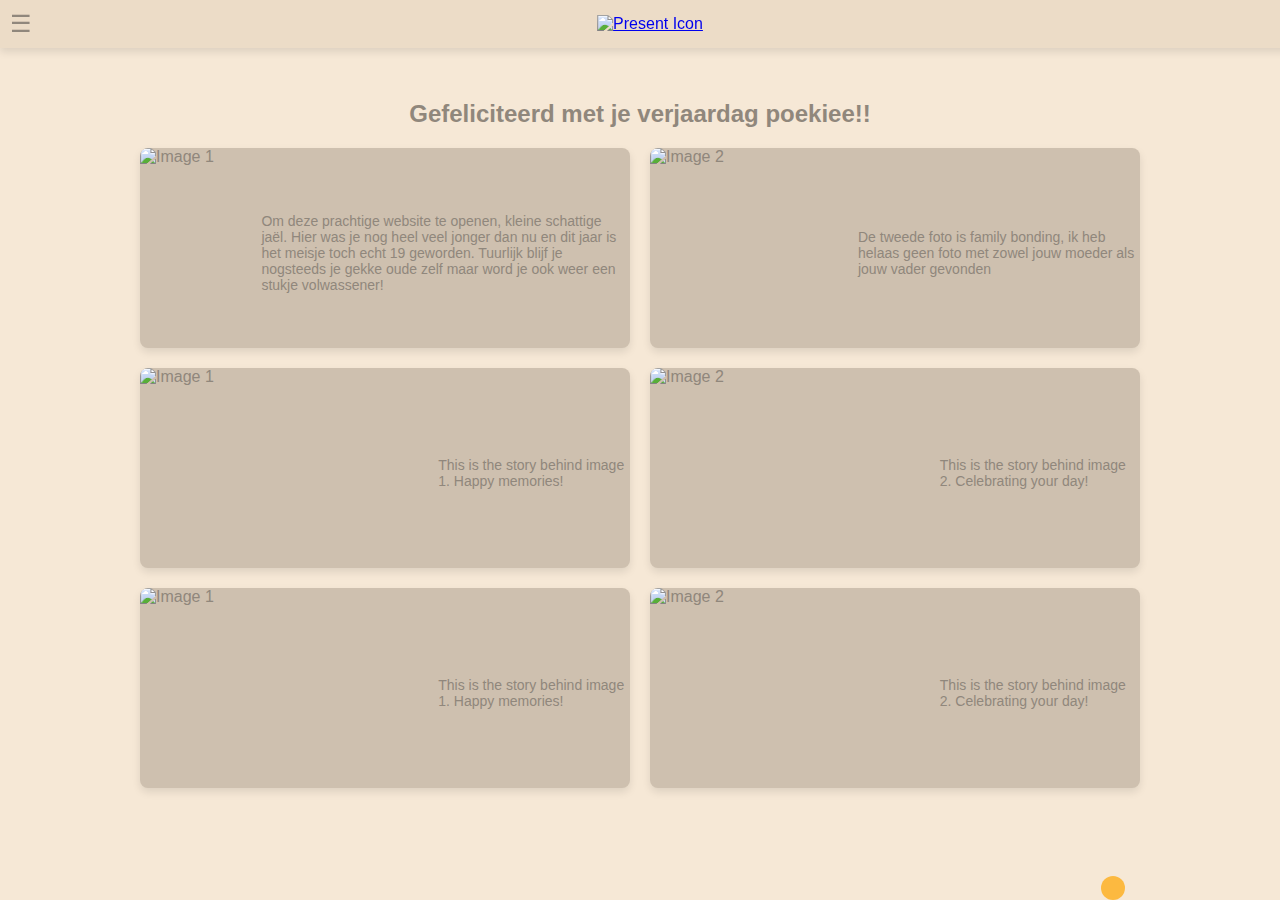
==== index.html @ f280d44c "index.html" ====
<!DOCTYPE html>
<html lang="en">
<head>
    <meta charset="UTF-8">
    <meta name="viewport" content="width=device-width, initial-scale=1.0">
    <style>
        /* Colors */
        :root {
            --color-bg: #f6e8d6;
            --color-bg-alt: #ecdcc7;
            --color-card: #cec0af;
            --color-card-hover: #aba192;
            --color-text: #90877c;
            --color-accent: #ff6f61;
        }

        body {
            margin: 0;
            font-family: Arial, sans-serif;
            background-color: var(--color-bg);
            color: var(--color-text);
            overflow-x: hidden;
        }

        header {
            background-color: var(--color-bg-alt);
            padding: 10px;
            position: fixed;
            width: 100%;
            top: 0;
            left: 0;
            box-shadow: 0 4px 8px rgba(0, 0, 0, 0.1);
            z-index: 1000;
            display: flex;
            align-items: center;
            justify-content: space-between;
            gap: 10px;
        }

        .menu-icon {
            font-size: 24px;
            cursor: pointer;
            display: inline-block;
            color: var(--color-text);
        }

        .present-container {
            position: absolute;
            left: 50%;
            transform: translateX(-50%);
        }

        .present-icon {
            width: 40px;
            cursor: pointer;
        }

        .navbar {
            display: none;
            flex-direction: column;
            align-items: flex-start;
            padding: 10px;
            background-color: var(--color-bg-alt);
            position: absolute;
            top: 50px; /* Positions the menu below the header */
            left: 10px; /* Aligns the menu to the right side of the screen */
            border-radius: 5px;
            box-shadow: 0 4px 8px rgba(0, 0, 0, 0.1);
        }

        .navbar a {
            text-decoration: none;
            color: var(--color-text);
            padding: 8px 0;
            transition: color 0.3s;
        }

        .navbar a:hover {
            color: var(--color-card-hover);
        }

        .container {
            padding: 80px 20px 20px;
            max-width: 1000px;
            margin: auto;
        }

        .gallery {
            display: grid;
            grid-template-columns: repeat(2, 1fr);
            gap: 20px;
        }

        .gallery-item {
            background-color: var(--color-card);
            border-radius: 8px;
            overflow: hidden;
            transition: transform 0.3s ease;
            box-shadow: 0 4px 8px rgba(0, 0, 0, 0.1);
            /* Rectangular aspect ratio: width 3 times height (3:2 ratio) */
            width: 100%;
            height: 200px; /* Fixed height for gallery items */
            display: flex;
            align-items: center;
            justify-content: center;
        }

        .gallery-item img {
            width: 100%;
            height: 100%;
            object-fit: cover; /* Ensure image covers the container */
            border-radius: 8px;
            transition: transform 0.3s ease;
        }

        .gallery-item:hover {
            transform: scale(1.05);
        }

        .gallery-item:hover img {
            transform: scale(1.1);
        }

        .story {
            margin-top: 10px;
            font-size: 14px;
        }

        /* Floating Balls */
        .ball {
            position: fixed;
            bottom: 0;
            width: 30px;
            height: 30px;
            border-radius: 50%;
            opacity: 0.7;
            animation: float 5s infinite ease-in-out;
            pointer-events: none;
            z-index: 900;
        }

        .ball.red {
            background-color: red;
        }

        .ball.green {
            background-color: green;
        }

        .ball.blue {
            background-color: blue;
        }

        .ball.yellow {
            background-color: yellow;
        }

        .ball.purple {
            background-color: purple;
        }

        .ball.orange {
            background-color: orange;
        }

        .ball.pink {
            background-color: pink;
        }

        @keyframes float {
            0% {
                transform: translateY(0);
                opacity: 0.7;
            }
            50% {
                transform: translateY(-10vh); /* Rise up to 10% of the viewport height */
                opacity: 1;
            }
            100% {
                transform: translateY(0);
                opacity: 0.7;
            }
        }

        @media (max-width: 600px) {
            .gallery {
                grid-template-columns: 1fr;
            }

            .gallery-item {
                height: 150px; /* Adjust height for smaller screens */
            }
        }
    </style>
</head>
<body>

<header>
    <div class="menu-icon" onclick="toggleMenu()">☰</div>
    <div class="present-container">
        <a href="Index.html">
            <img src="https://cdn.pixabay.com/photo/2016/12/12/23/06/grey-1902876_960_720.png" alt="Present Icon" class="present-icon">
        </a>
    </div>
    <nav class="navbar" id="navbar">
        <a href="HappyBirthday.html">Happy Birthday</a>
        <a href="game.html">Game</a> <!-- Link to the Game page -->
        <a href="present.html">Present</a> <!-- Link to the Present page -->
    </nav>
</header>

<div class="container">
    <section id="section1">
       <center><h2>Gefeliciteerd met je verjaardag poekiee!!</h2></center> 
        <div class="gallery">
            <div class="gallery-item">
                <img src="https://pbs.twimg.com/media/GWfOzXbXIAAh5aW?format=jpg&name=large" alt="Image 1">
                <div class="story">Om deze prachtige website te openen, kleine schattige jaël. Hier was je nog heel veel jonger dan nu en dit jaar is het meisje toch echt 19 geworden. Tuurlijk blijf je nogsteeds je gekke oude zelf maar word je ook weer een stukje volwassener!</div>
            </div>
            <div class="gallery-item">
                <img src="https://pbs.twimg.com/media/GWfOzXUXgAA_BxH?format=jpg&name=large" alt="Image 2">
                <div class="story">De tweede foto is family bonding, ik heb helaas geen foto met zowel jouw moeder als jouw vader gevonden</div>
            </div>
        </div>
    </section>
    <section id="section1">
        <h2></h2>
        <div class="gallery">
            <div class="gallery-item">
                <img src="https://pbs.twimg.com/media/GWfOzXbWIAAXfFN?format=jpg&name=large" alt="Image 1">
                <div class="story">This is the story behind image 1. Happy memories!</div>
            </div>
            <div class="gallery-item">
                <img src="https://pbs.twimg.com/media/GWfOzXtXYAAfbyb?format=jpg&name=large" alt="Image 2">
                <div class="story">This is the story behind image 2. Celebrating your day!</div>
            </div>
        </div>
    </section>
    <section id="section1">
        <h2></h2>
        <div class="gallery">
            <div class="gallery-item">
                <img src="https://pbs.twimg.com/media/GWfO2OJWkAArZS-?format=jpg&name=large" alt="Image 1">
                <div class="story">This is the story behind image 1. Happy memories!</div>
            </div>
            <div class="gallery-item">
                <img src="https://pbs.twimg.com/media/GWfO2OBXcAEAOd2?format=jpg&name=4096x4096" alt="Image 2">
                <div class="story">This is the story behind image 2. Celebrating your day!</div>
            </div>
        </div>
    </section>
</div>

<!-- Script for Floating Balls -->
<script>
    function createBall() {
        const ball = document.createElement('div');
        const size = Math.random() * 30 + 20;
        const leftPosition = Math.random() * window.innerWidth;
        const delay = Math.random() * 5; // Shorter delay to make them more frequent
        const speed = Math.random() * 5 + 5; // Shorter duration to keep them floating within the bottom 25%

        const colors = ['red', 'green', 'blue', 'yellow', 'purple', 'orange', 'pink'];
        const color = colors[Math.floor(Math.random() * colors.length)];

        ball.classList.add('ball', color);
        ball.style.width = `${size}px`;
        ball.style.height = `${size}px`;
        ball.style.left = `${leftPosition}px`;
        ball.style.animationDelay = `${delay}s`;
        ball.style.animationDuration = `${speed}s`;

        document.body.appendChild(ball);

        // Automatically remove the ball after its animation ends
        setTimeout(() => {
            ball.remove();
        }, (speed + delay) * 1000);
    }

    function generateBalls() {
        setInterval(createBall, 500);
    }

    function toggleMenu() {
        const navbar = document.getElementById('navbar');
        navbar.style.display = navbar.style.display === 'flex' ? 'none' : 'flex';
    }

    generateBalls();
</script>

</body>
</html>
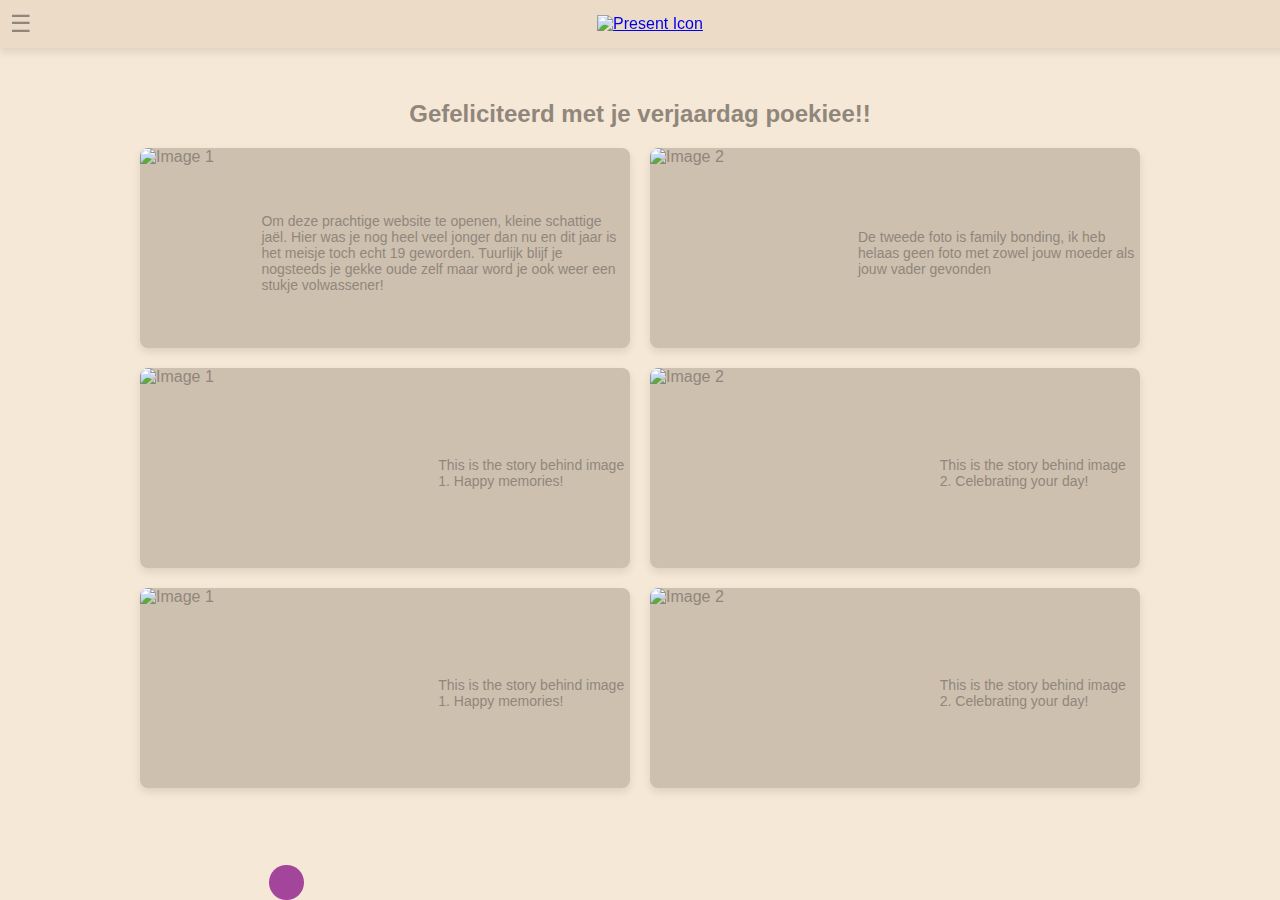
==== commit b66ef603: "index.html" ====
--- a/index.html
+++ b/index.html
@@ -203,9 +203,12 @@
         </a>
     </div>
     <nav class="navbar" id="navbar">
-        <a href="HappyBirthday.html">Happy Birthday</a>
-        <a href="game.html">Game</a> <!-- Link to the Game page -->
-        <a href="present.html">Present</a> <!-- Link to the Present page -->
+        <a href="index.html">Home</a>
+        <a href="Spel1.html">Spel 1</a> <!-- Link to the Game page -->
+        <a href="Spel2.html">Spel 2</a>
+        <a href="HappyBirthday.html">Filmpje</a> 
+        <a href="Music.html">Muziek hal</a>
+        <!-- Link to the Present page -->
     </nav>
 </header>
 
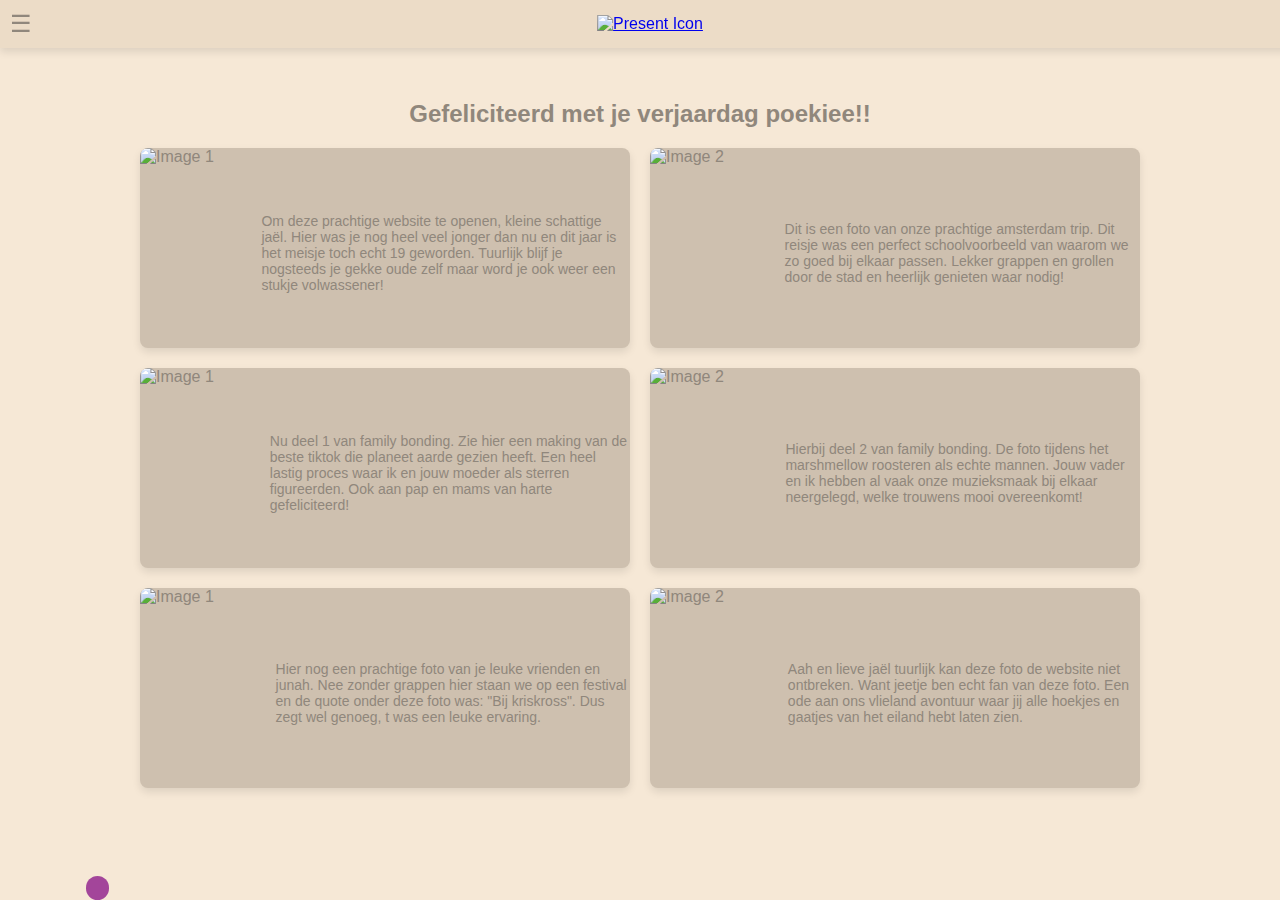
==== commit c1ba79d9: "index.html" ====
--- a/index.html
+++ b/index.html
@@ -222,7 +222,7 @@
             </div>
             <div class="gallery-item">
                 <img src="https://pbs.twimg.com/media/GWfOzXUXgAA_BxH?format=jpg&name=large" alt="Image 2">
-                <div class="story">De tweede foto is family bonding, ik heb helaas geen foto met zowel jouw moeder als jouw vader gevonden</div>
+                <div class="story">Dit is een foto van onze prachtige amsterdam trip. Dit reisje was een perfect schoolvoorbeeld van waarom we zo goed bij elkaar passen. Lekker grappen en grollen door de stad en heerlijk genieten waar nodig!</div>
             </div>
         </div>
     </section>
@@ -231,11 +231,11 @@
         <div class="gallery">
             <div class="gallery-item">
                 <img src="https://pbs.twimg.com/media/GWfOzXbWIAAXfFN?format=jpg&name=large" alt="Image 1">
-                <div class="story">This is the story behind image 1. Happy memories!</div>
+                <div class="story">Nu deel 1 van family bonding. Zie hier een making van de beste tiktok die planeet aarde gezien heeft. Een heel lastig proces waar ik en jouw moeder als sterren figureerden. Ook aan pap en mams van harte gefeliciteerd!</div>
             </div>
             <div class="gallery-item">
                 <img src="https://pbs.twimg.com/media/GWfOzXtXYAAfbyb?format=jpg&name=large" alt="Image 2">
-                <div class="story">This is the story behind image 2. Celebrating your day!</div>
+                <div class="story">Hierbij deel 2 van family bonding. De foto tijdens het marshmellow roosteren als echte mannen. Jouw vader en ik hebben al vaak onze muzieksmaak bij elkaar neergelegd, welke trouwens mooi overeenkomt!</div>
             </div>
         </div>
     </section>
@@ -243,16 +243,17 @@
         <h2></h2>
         <div class="gallery">
             <div class="gallery-item">
-                <img src="https://pbs.twimg.com/media/GWfO2OJWkAArZS-?format=jpg&name=large" alt="Image 1">
-                <div class="story">This is the story behind image 1. Happy memories!</div>
-            </div>
-            <div class="gallery-item">
-                <img src="https://pbs.twimg.com/media/GWfO2OBXcAEAOd2?format=jpg&name=4096x4096" alt="Image 2">
-                <div class="story">This is the story behind image 2. Celebrating your day!</div>
+                <img src="https://pbs.twimg.com/media/GWfU-QiWwAE_KVx?format=jpg&name=small" alt="Image 1">
+                <div class="story">Hier nog een prachtige foto van je leuke vrienden en junah. Nee zonder grappen hier staan we op een festival en de quote onder deze foto was: "Bij kriskross". Dus zegt wel genoeg, t was een leuke ervaring. </div>
+            </div>
+            <div class="gallery-item">
+                <img src="https://pbs.twimg.com/media/GWfS2spWkAAcPCI?format=jpg&name=4096x4096" alt="Image 2">
+                <div class="story">Aah en lieve jaël tuurlijk kan deze foto de website niet ontbreken. Want jeetje ben echt fan van deze foto. Een ode aan ons vlieland avontuur waar jij alle hoekjes en gaatjes van het eiland hebt laten zien.</div>
             </div>
         </div>
     </section>
 </div>
+
 
 <!-- Script for Floating Balls -->
 <script>
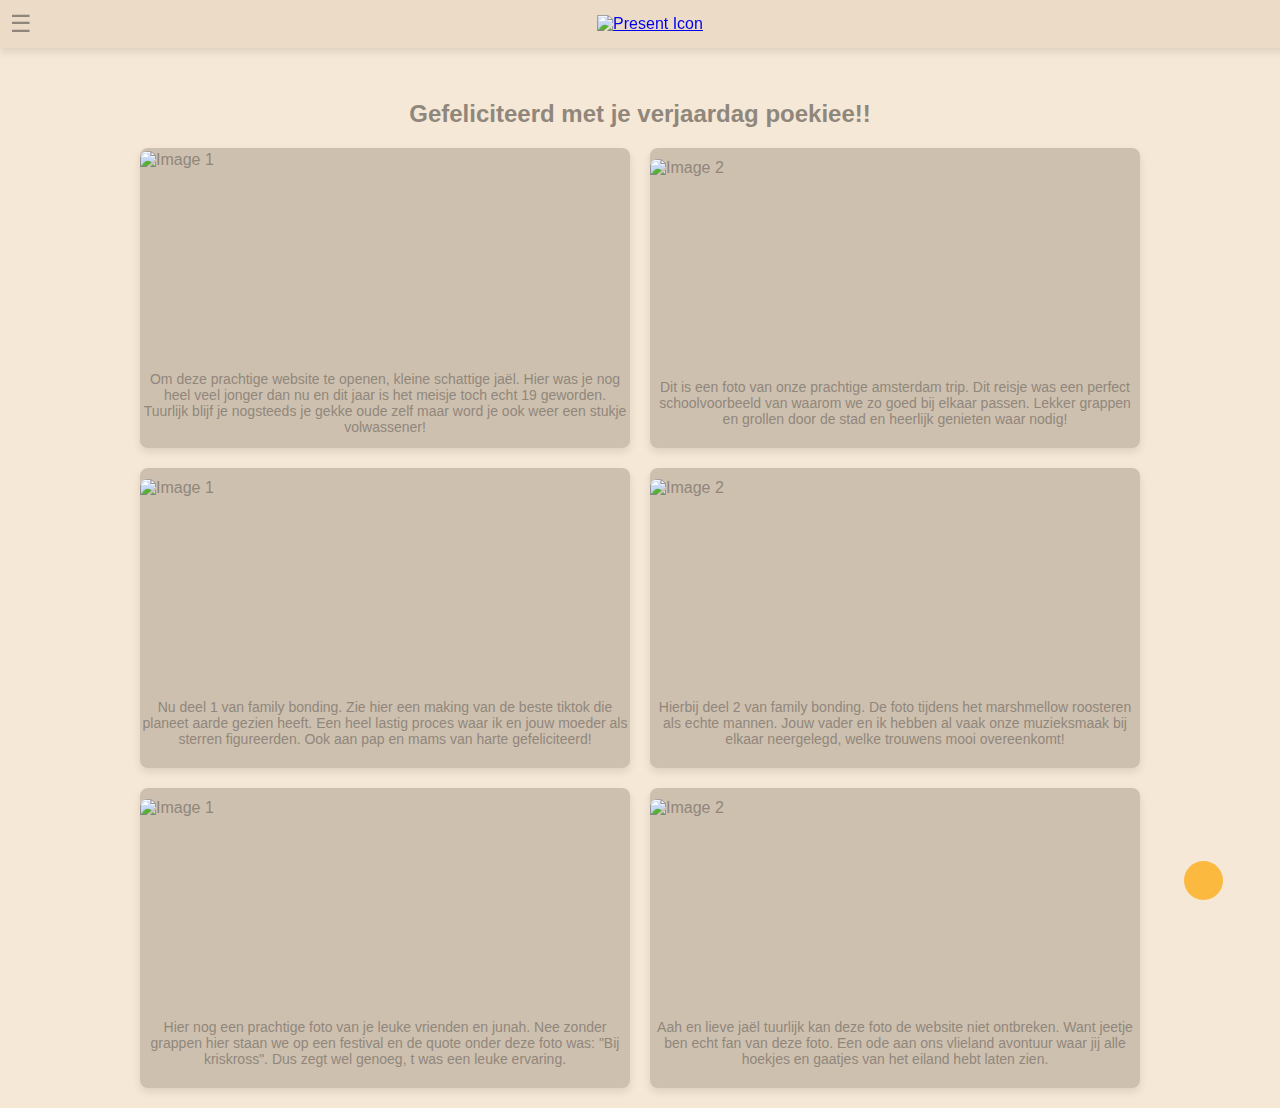
==== commit 2c8057a4: "index.html" ====
--- a/index.html
+++ b/index.html
@@ -97,20 +97,28 @@
             overflow: hidden;
             transition: transform 0.3s ease;
             box-shadow: 0 4px 8px rgba(0, 0, 0, 0.1);
-            /* Rectangular aspect ratio: width 3 times height (3:2 ratio) */
             width: 100%;
-            height: 200px; /* Fixed height for gallery items */
+            height: 300px; /* Fixed height for portrait mode */
             display: flex;
+            flex-direction: column;
             align-items: center;
             justify-content: center;
         }
 
         .gallery-item img {
             width: 100%;
-            height: 100%;
+            height: 70%; /* Adjust height to fit the portrait aspect ratio */
             object-fit: cover; /* Ensure image covers the container */
-            border-radius: 8px;
-            transition: transform 0.3s ease;
+            border-radius: 8px 8px 0 0; /* Rounded corners for the top only */
+        }
+
+        .story {
+            padding: 10px; /* Add space around the text */
+            font-size: 14px;
+            text-align: center; /* Center-align the text */
+            background-color: var(--color-card); /* Match background color of text area */
+            width: 100%;
+            border-radius: 0 0 8px 8px; /* Rounded corners for the bottom only */
         }
 
         .gallery-item:hover {
@@ -119,11 +127,6 @@
 
         .gallery-item:hover img {
             transform: scale(1.1);
-        }
-
-        .story {
-            margin-top: 10px;
-            font-size: 14px;
         }
 
         /* Floating Balls */
@@ -188,7 +191,7 @@
             }
 
             .gallery-item {
-                height: 150px; /* Adjust height for smaller screens */
+                height: 200px; /* Adjust height for smaller screens */
             }
         }
     </style>
@@ -214,7 +217,7 @@
 
 <div class="container">
     <section id="section1">
-       <center><h2>Gefeliciteerd met je verjaardag poekiee!!</h2></center> 
+        <center><h2>Gefeliciteerd met je verjaardag poekiee!!</h2></center>
         <div class="gallery">
             <div class="gallery-item">
                 <img src="https://pbs.twimg.com/media/GWfOzXbXIAAh5aW?format=jpg&name=large" alt="Image 1">
@@ -226,7 +229,7 @@
             </div>
         </div>
     </section>
-    <section id="section1">
+    <section id="section2">
         <h2></h2>
         <div class="gallery">
             <div class="gallery-item">
@@ -239,7 +242,7 @@
             </div>
         </div>
     </section>
-    <section id="section1">
+    <section id="section3">
         <h2></h2>
         <div class="gallery">
             <div class="gallery-item">
@@ -253,7 +256,6 @@
         </div>
     </section>
 </div>
-
 
 <!-- Script for Floating Balls -->
 <script>
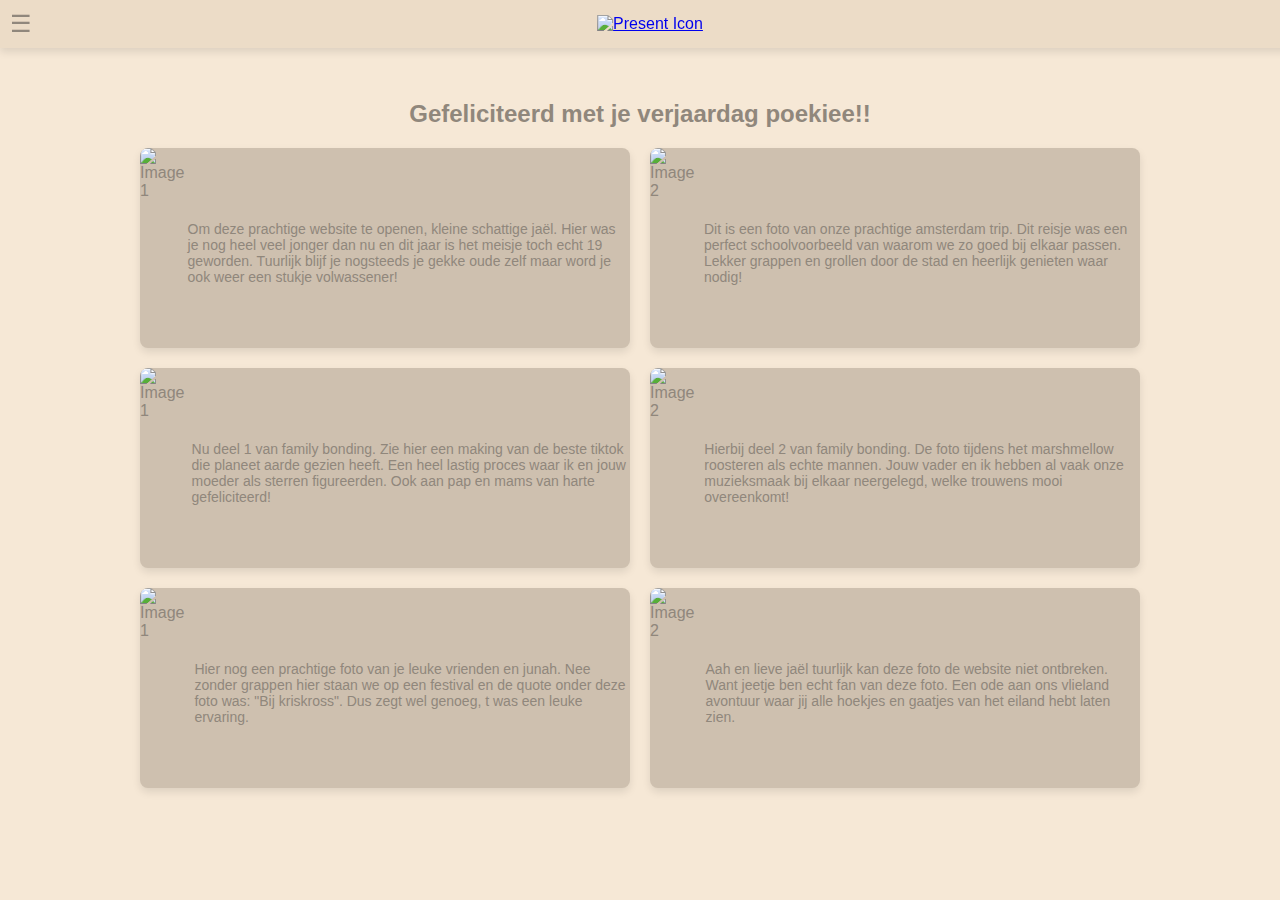
==== commit 14bfec24: "index.html" ====
--- a/index.html
+++ b/index.html
@@ -97,28 +97,20 @@
             overflow: hidden;
             transition: transform 0.3s ease;
             box-shadow: 0 4px 8px rgba(0, 0, 0, 0.1);
+            /* Rectangular aspect ratio: width 3 times height (3:2 ratio) */
             width: 100%;
-            height: 300px; /* Fixed height for portrait mode */
+            height: 200px; /* Fixed height for gallery items */
             display: flex;
-            flex-direction: column;
             align-items: center;
             justify-content: center;
         }
 
         .gallery-item img {
-            width: 100%;
-            height: 70%; /* Adjust height to fit the portrait aspect ratio */
+            width: 160px;
+            height: 200px;
             object-fit: cover; /* Ensure image covers the container */
-            border-radius: 8px 8px 0 0; /* Rounded corners for the top only */
-        }
-
-        .story {
-            padding: 10px; /* Add space around the text */
-            font-size: 14px;
-            text-align: center; /* Center-align the text */
-            background-color: var(--color-card); /* Match background color of text area */
-            width: 100%;
-            border-radius: 0 0 8px 8px; /* Rounded corners for the bottom only */
+            border-radius: 8px;
+            transition: transform 0.3s ease;
         }
 
         .gallery-item:hover {
@@ -127,6 +119,11 @@
 
         .gallery-item:hover img {
             transform: scale(1.1);
+        }
+
+        .story {
+            margin-top: 10px;
+            font-size: 14px;
         }
 
         /* Floating Balls */
@@ -191,7 +188,7 @@
             }
 
             .gallery-item {
-                height: 200px; /* Adjust height for smaller screens */
+                height: 150px; /* Adjust height for smaller screens */
             }
         }
     </style>
@@ -217,7 +214,7 @@
 
 <div class="container">
     <section id="section1">
-        <center><h2>Gefeliciteerd met je verjaardag poekiee!!</h2></center>
+       <center><h2>Gefeliciteerd met je verjaardag poekiee!!</h2></center> 
         <div class="gallery">
             <div class="gallery-item">
                 <img src="https://pbs.twimg.com/media/GWfOzXbXIAAh5aW?format=jpg&name=large" alt="Image 1">
@@ -229,7 +226,7 @@
             </div>
         </div>
     </section>
-    <section id="section2">
+    <section id="section1">
         <h2></h2>
         <div class="gallery">
             <div class="gallery-item">
@@ -242,7 +239,7 @@
             </div>
         </div>
     </section>
-    <section id="section3">
+    <section id="section1">
         <h2></h2>
         <div class="gallery">
             <div class="gallery-item">
@@ -256,6 +253,7 @@
         </div>
     </section>
 </div>
+
 
 <!-- Script for Floating Balls -->
 <script>
@@ -270,11 +268,11 @@
         const color = colors[Math.floor(Math.random() * colors.length)];
 
         ball.classList.add('ball', color);
-        ball.style.width = `${size}px`;
-        ball.style.height = `${size}px`;
-        ball.style.left = `${leftPosition}px`;
-        ball.style.animationDelay = `${delay}s`;
-        ball.style.animationDuration = `${speed}s`;
+        ball.style.width = ${size}px;
+        ball.style.height = ${size}px;
+        ball.style.left = ${leftPosition}px;
+        ball.style.animationDelay = ${delay}s;
+        ball.style.animationDuration = ${speed}s;
 
         document.body.appendChild(ball);
 
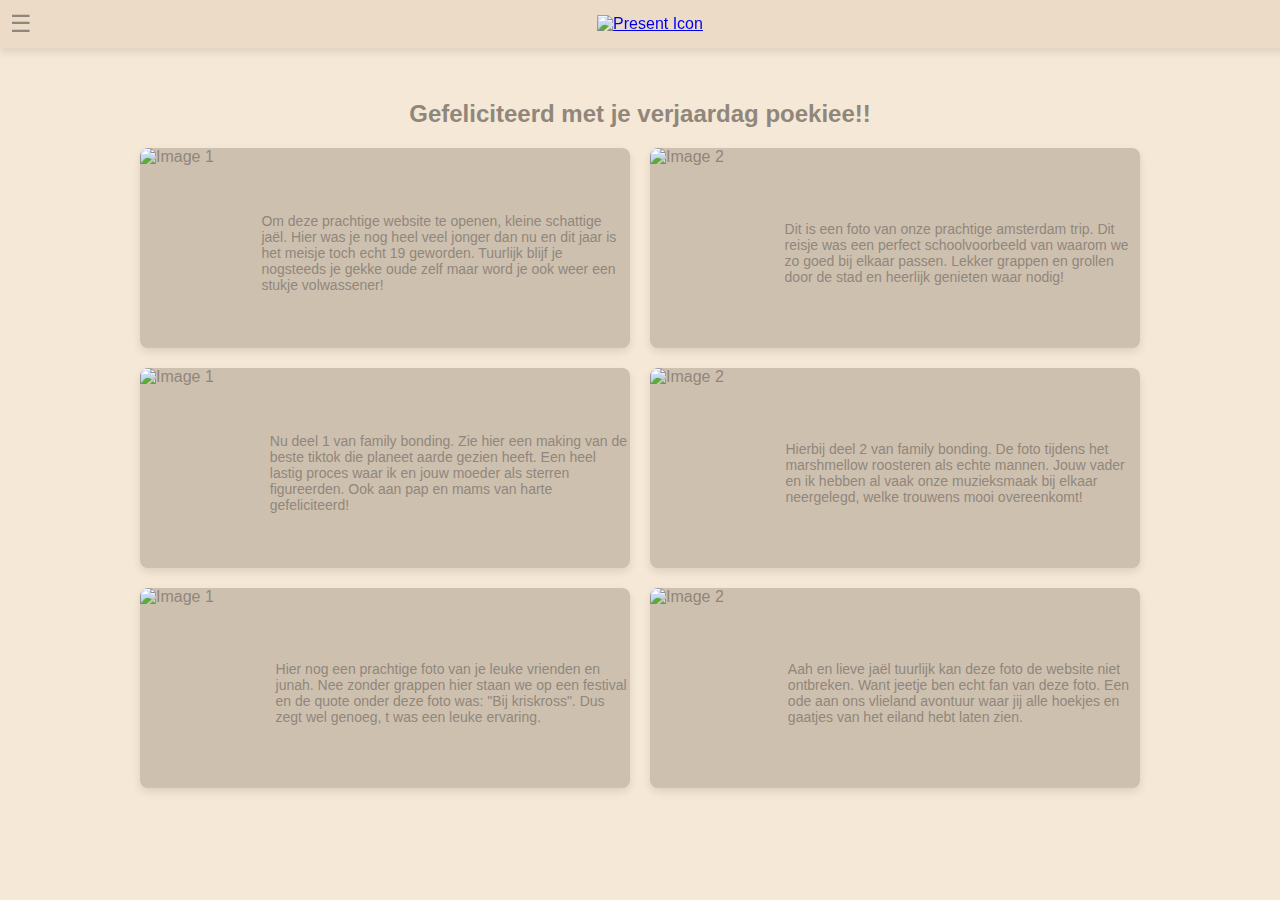
==== commit 9a651279: "index.html" ====
--- a/index.html
+++ b/index.html
@@ -106,8 +106,8 @@
         }
 
         .gallery-item img {
-            width: 160px;
-            height: 200px;
+            width: 100%;
+            height: 100%;
             object-fit: cover; /* Ensure image covers the container */
             border-radius: 8px;
             transition: transform 0.3s ease;
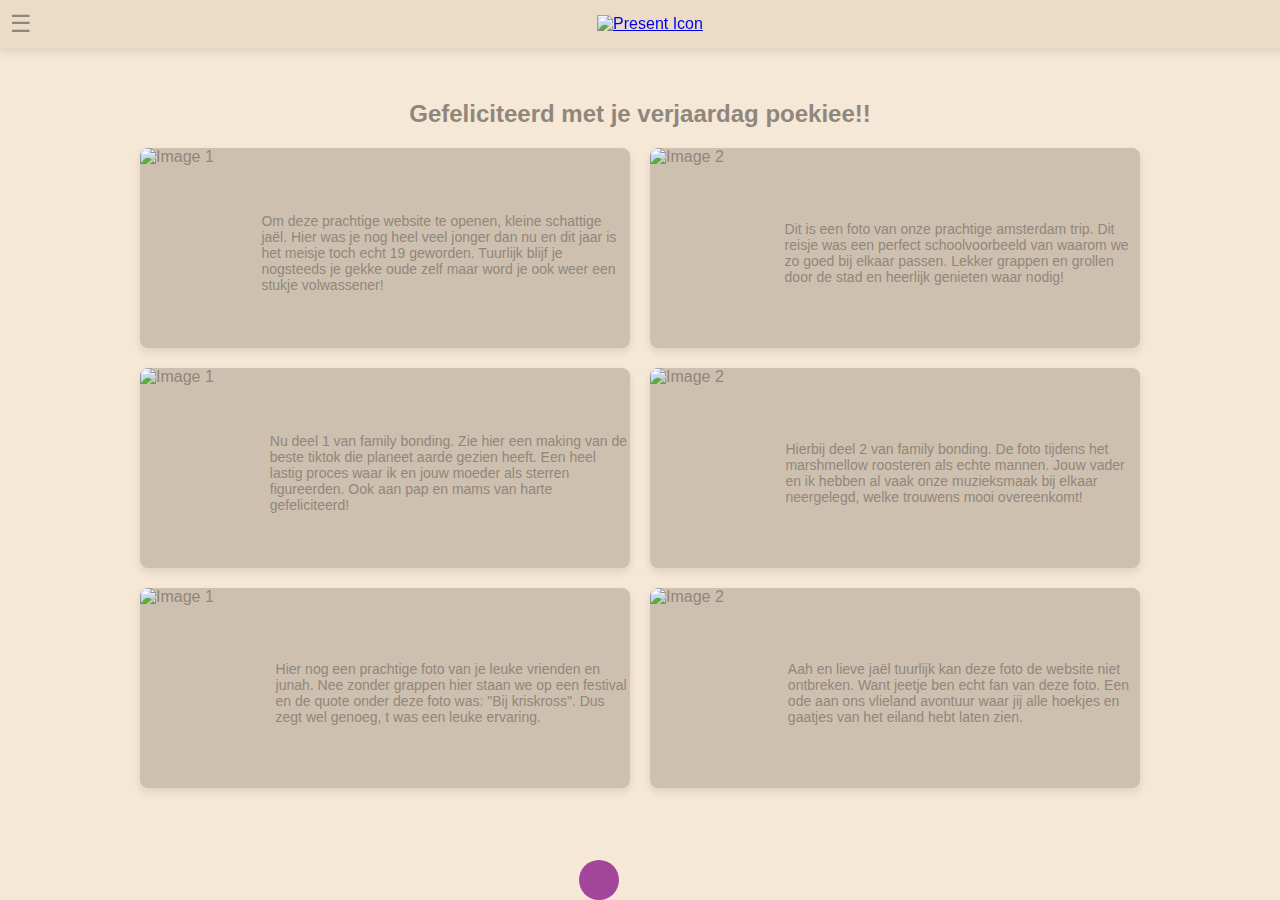
==== commit f1c1a92c: "index.html" ====
--- a/index.html
+++ b/index.html
@@ -268,11 +268,11 @@
         const color = colors[Math.floor(Math.random() * colors.length)];
 
         ball.classList.add('ball', color);
-        ball.style.width = ${size}px;
-        ball.style.height = ${size}px;
-        ball.style.left = ${leftPosition}px;
-        ball.style.animationDelay = ${delay}s;
-        ball.style.animationDuration = ${speed}s;
+        ball.style.width = `${size}px`;
+        ball.style.height = `${size}px`;
+        ball.style.left = `${leftPosition}px`;
+        ball.style.animationDelay = `${delay}s`;
+        ball.style.animationDuration = `${speed}s`;
 
         document.body.appendChild(ball);
 
@@ -288,7 +288,11 @@
 
     function toggleMenu() {
         const navbar = document.getElementById('navbar');
-        navbar.style.display = navbar.style.display === 'flex' ? 'none' : 'flex';
+        if (navbar.style.display === 'flex' || navbar.style.display === '') {
+            navbar.style.display = 'none';
+        } else {
+            navbar.style.display = 'flex';
+        }
     }
 
     generateBalls();
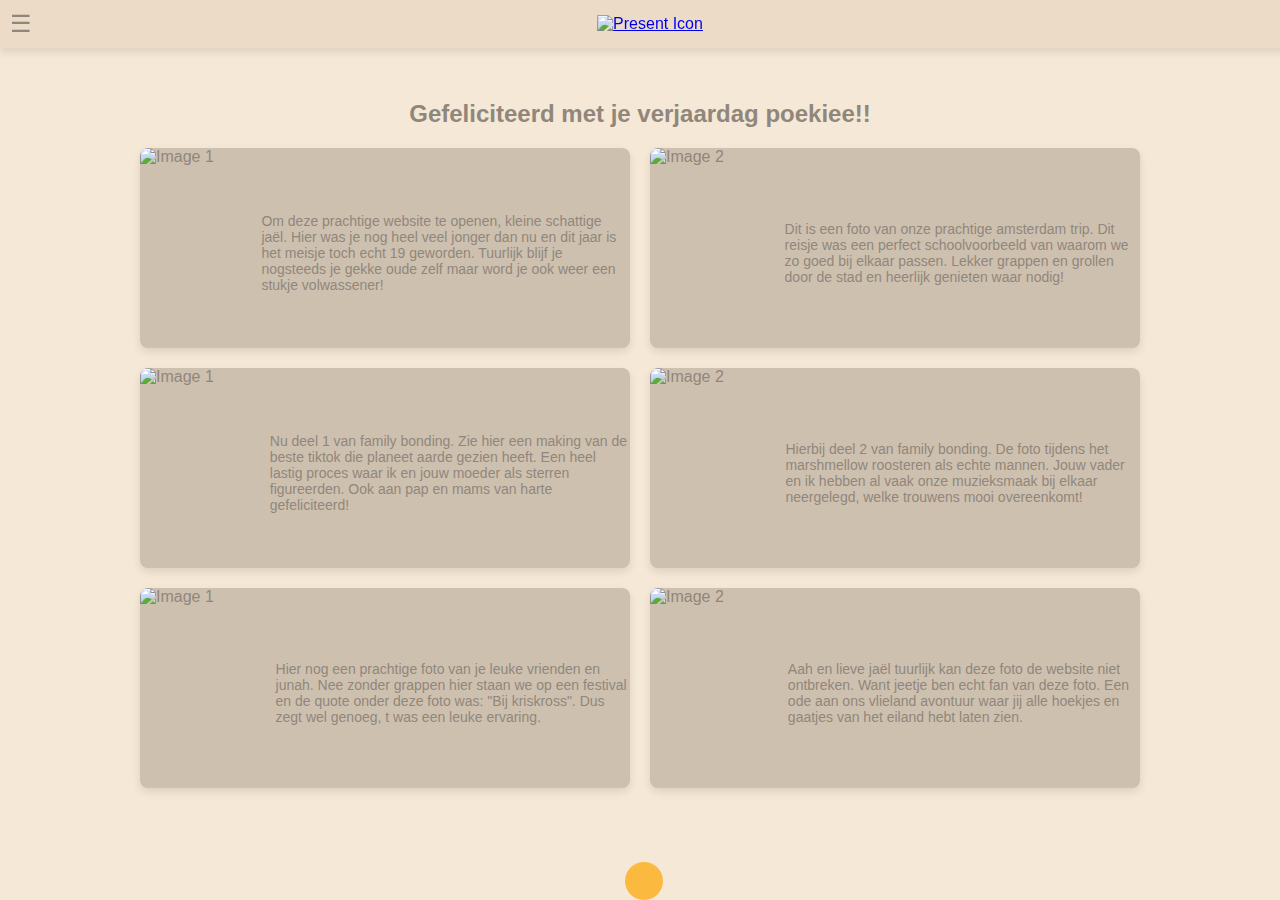
==== commit b920f0ec: "index.html" ====
--- a/index.html
+++ b/index.html
@@ -198,7 +198,7 @@
 <header>
     <div class="menu-icon" onclick="toggleMenu()">☰</div>
     <div class="present-container">
-        <a href="Index.html">
+        <a href="index.html">
             <img src="https://cdn.pixabay.com/photo/2016/12/12/23/06/grey-1902876_960_720.png" alt="Present Icon" class="present-icon">
         </a>
     </div>
